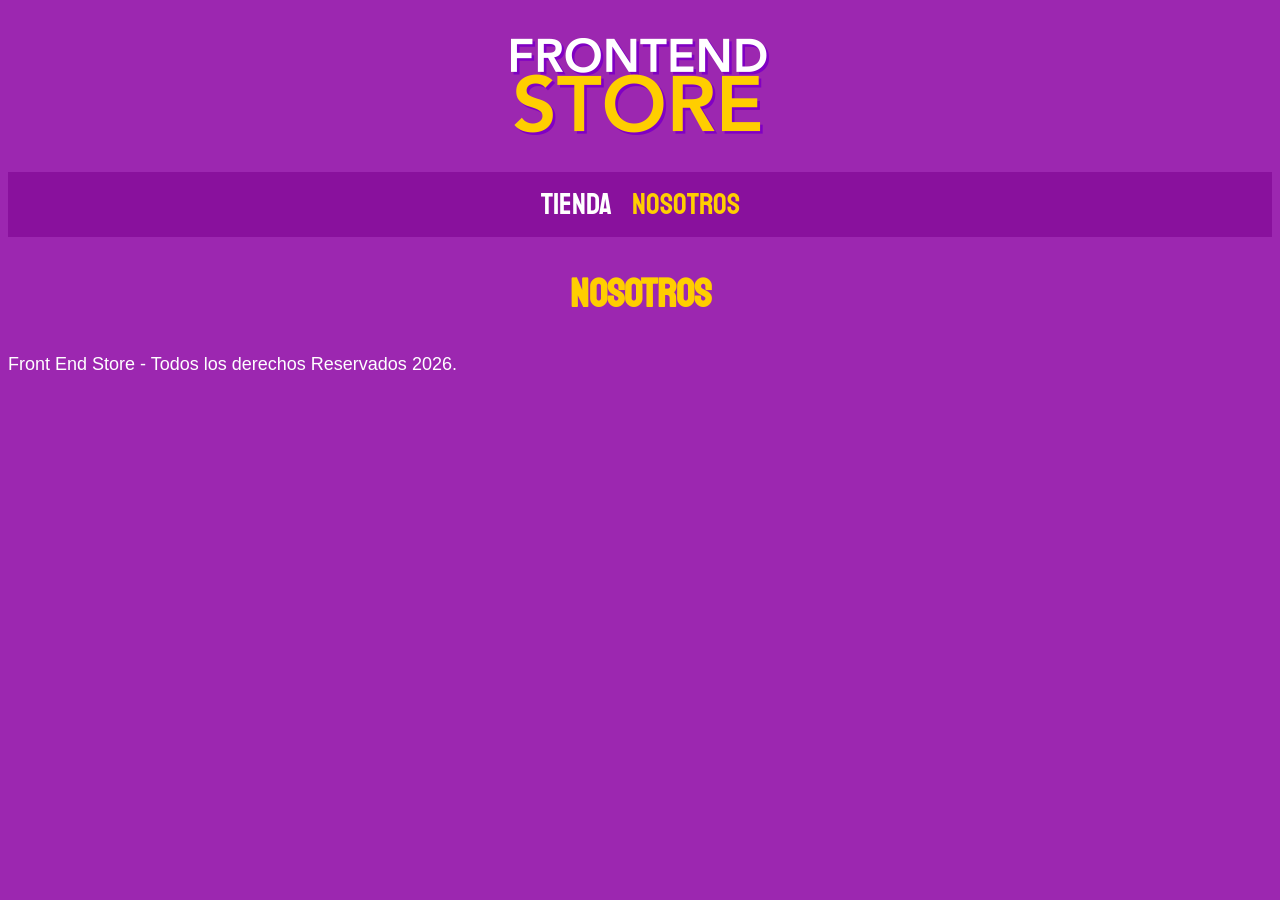
==== nosotros.html @ e721e728 "primer commit" ====
<!doctype html>
<html lang="es">

<head>
  <meta charset="UTF-8" />
  <meta name="viewport" content="width=device-width, initial-scale=1.0" />
  <title>FrontEnd Store</title>
  <link rel="stylesheet" href="css/normalize.css" />
  <link href="https://fonts.googleapis.com/css2?family=Staatliches&display=swap" rel="stylesheet" />
  <link rel="stylesheet" href="css/style.css" />
</head>

<body>
  <!-- CABECERA -->
  <header class="header">
    <a href="index.html">
      <img class="header__logo" src="img/logo.png" alt="logo tipo" />
    </a>
  </header>

  <!-- NAVEGACION -->
  <nav class="navegacion">
    <a class="navegacion__enlace" href="index.html">Tienda</a>
    <a class="navegacion__enlace navegacion__enlace--activo" href="nosotros.html">Nosotros</a>
  </nav>

  <!-- CONTENIDO PRINCIPAL -->
  <main class="contenedor">
    <h1>Nosotros</h1>

    </div>
  </main>

  <!--Pie de pagina-->
  <footer class="footer">
    <p class="footer__texto">
      Front End Store - Todos los derechos Reservados 2026.
    </p>
  </footer>
</body>

</html>
---- css/style.css ----
:root {
    --primario: #9C27B0;
    --primarioOscuro: #89119D;
    --secundario: #FFCE00;
    --secundarioOscuro: rgb(233, 187, 2);
    --blanco: #FFF;
    --negro: #000;

    --fuentePrincipal: 'Staatliches', cursive;
}

html {
    box-sizing: border-box;
    font-size: 62.5%; 
}

*, *:before, *:after {
    box-sizing: inherit;
}

/** Globales **/
body {
    background-color: var(--primario);
    font-size: 1.6rem;
    line-height: 1.5;
}
p {
    font-size: 1.8rem;
    font-family: Arial, Helvetica, sans-serif;
    color: var(--blanco);
}
a {
    text-decoration: none;
}
img {
    max-width: 100%;
}
.contenedor {
    max-width: 120rem;
    margin: 0 auto;
}
h1, h2, h3 {
    text-align: center;
    color: var(--secundario);
    font-family: var(--fuentePrincipal);
}
h1 {
    font-size: 4rem;
}
h2 {
    font-size: 3.2rem;
}
h3 {
    font-size: 2.4rem;
}

/** Header **/
.header {
    display: flex;
    justify-content: center;
}
.header__logo {
    margin: 3rem 0;
}

/** Navegacion **/
.navegacion {
    background-color: var(--primarioOscuro);
    padding: 1rem 0;
    display: flex;
    justify-content: center;
    gap: 2rem; 
}
.navegacion__enlace {
    font-family: var(--fuentePrincipal);
    color: var(--blanco);
    font-size: 3rem;
}
.navegacion__enlace--activo,
.navegacion__enlace:hover {
    color: var(--secundario);
}

/** Grid **/
.grid {
    display: grid;
    grid-template-columns: repeat(2, 1fr);
    gap: 2rem;
}
@media (min-width: 768px) {
    .grid {
        grid-template-columns: repeat(3, 1fr);
    }
}

/** Productos **/
.producto {
    background-color: var(--primarioOscuro);
    padding: 1rem;
}

.producto__imagen{
    width: 100%;
}

.producto__nombre {
    font-size: 4rem;
}

.producto__precio {
    font-size: 2.8rem;
    color: var(--secundario);
}

.producto__nombre,
.producto__precio {
    font-family: var(--fuentePrincipal);
    margin: 1rem 0;
    text-align: center;
    line-height: 1.2;
}
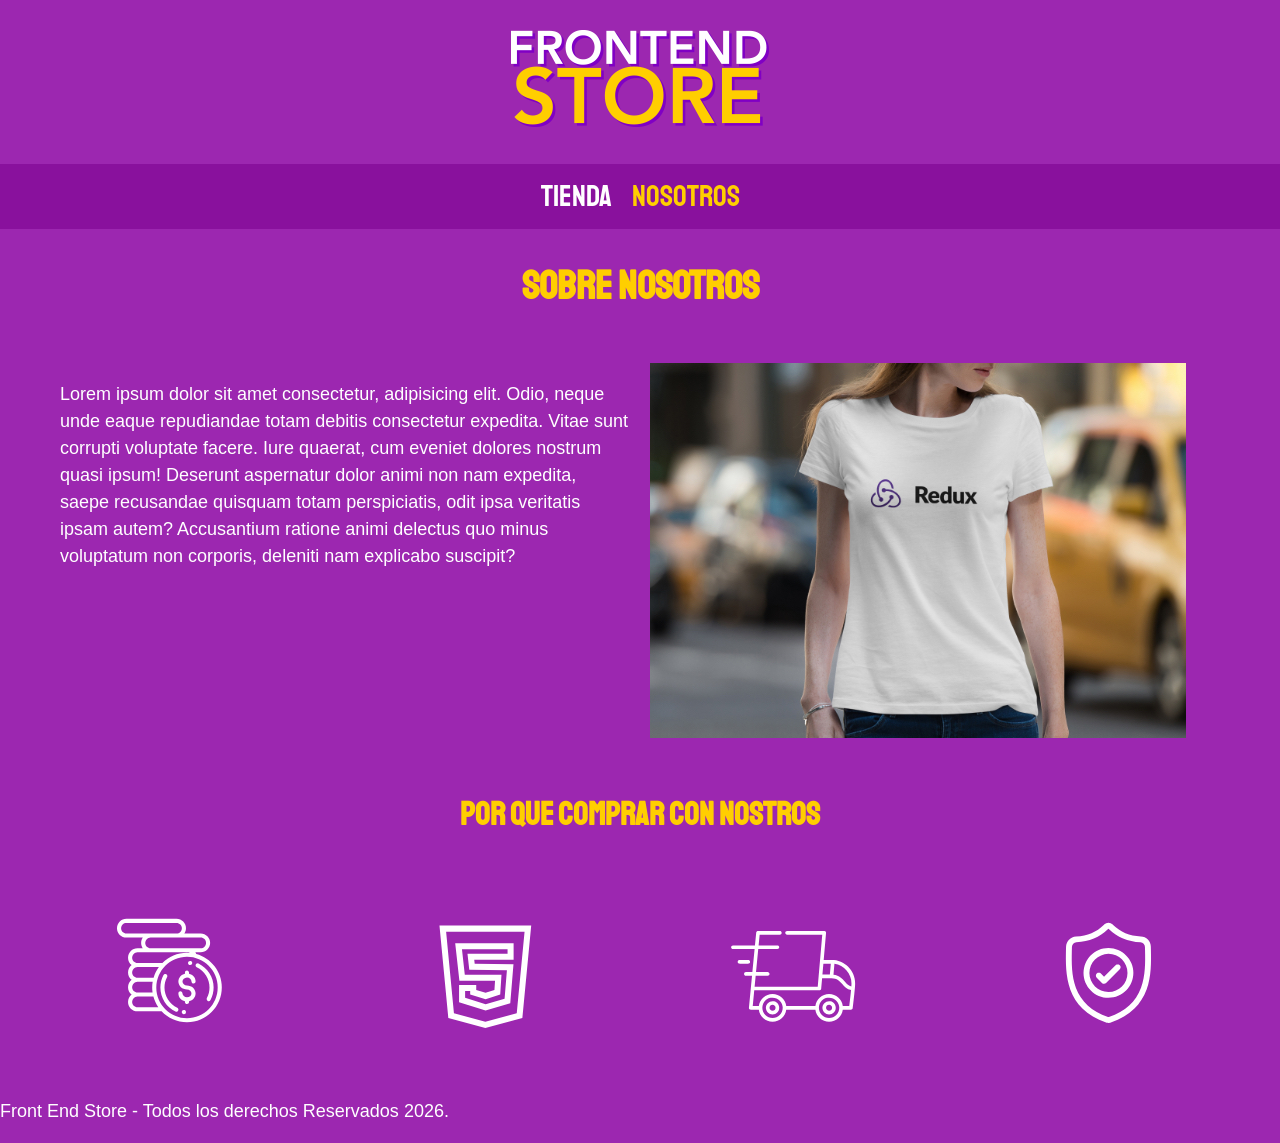
==== commit 1c710018: "Nosotros" ====
--- a/nosotros.html
+++ b/nosotros.html
@@ -8,6 +8,7 @@
   <link rel="stylesheet" href="css/normalize.css" />
   <link href="https://fonts.googleapis.com/css2?family=Staatliches&display=swap" rel="stylesheet" />
   <link rel="stylesheet" href="css/style.css" />
+  <link rel="stylesheet" href="css/nosotros.css">
 </head>
 
 <body>
@@ -26,7 +27,29 @@
 
   <!-- CONTENIDO PRINCIPAL -->
   <main class="contenedor">
-    <h1>Nosotros</h1>
+    <h1>Sobre Nosotros</h1>
+
+    <div class="grid-nosotros">
+      <div>
+        <p>Lorem ipsum dolor sit amet consectetur, adipisicing elit. Odio, neque unde eaque repudiandae totam debitis
+          consectetur expedita. Vitae sunt corrupti voluptate facere. Iure quaerat, cum eveniet dolores nostrum quasi
+          ipsum!
+          Deserunt aspernatur dolor animi non nam expedita, saepe recusandae quisquam totam perspiciatis, odit ipsa
+          veritatis ipsam autem? Accusantium ratione animi delectus quo minus voluptatum non corporis, deleniti nam
+          explicabo suscipit?</p>
+      </div>
+      <div>
+        <img src="img/nosotros.jpg" alt="">
+      </div>
+      <div class="grid__opciones">
+        <h2 class="sub-titulo">Por que comprar con nostros</h2>
+      </div>
+      <div class="grid__iconos">
+        <img src="img/icono_1.png" alt="dinero">
+        <img src="img/icono_2.png" alt="html">
+        <img src="img/icono_3.png" alt="Entrega">
+        <img src="img/icono_4.png" alt="escudo">
+      </div>
 
     </div>
   </main>
--- a/css/style.css
+++ b/css/style.css
@@ -11,10 +11,12 @@
 
 html {
     box-sizing: border-box;
-    font-size: 62.5%; 
+    font-size: 62.5%;
 }
 
-*, *:before, *:after {
+*,
+*:before,
+*:after {
     box-sizing: inherit;
 }
 
@@ -24,32 +26,42 @@
     font-size: 1.6rem;
     line-height: 1.5;
 }
+
 p {
     font-size: 1.8rem;
     font-family: Arial, Helvetica, sans-serif;
     color: var(--blanco);
 }
+
 a {
     text-decoration: none;
 }
+
 img {
     max-width: 100%;
 }
+
 .contenedor {
     max-width: 120rem;
     margin: 0 auto;
 }
-h1, h2, h3 {
+
+h1,
+h2,
+h3 {
     text-align: center;
     color: var(--secundario);
     font-family: var(--fuentePrincipal);
 }
+
 h1 {
     font-size: 4rem;
 }
+
 h2 {
     font-size: 3.2rem;
 }
+
 h3 {
     font-size: 2.4rem;
 }
@@ -59,6 +71,7 @@
     display: flex;
     justify-content: center;
 }
+
 .header__logo {
     margin: 3rem 0;
 }
@@ -69,13 +82,15 @@
     padding: 1rem 0;
     display: flex;
     justify-content: center;
-    gap: 2rem; 
+    gap: 2rem;
 }
+
 .navegacion__enlace {
     font-family: var(--fuentePrincipal);
     color: var(--blanco);
     font-size: 3rem;
 }
+
 .navegacion__enlace--activo,
 .navegacion__enlace:hover {
     color: var(--secundario);
@@ -87,6 +102,7 @@
     grid-template-columns: repeat(2, 1fr);
     gap: 2rem;
 }
+
 @media (min-width: 768px) {
     .grid {
         grid-template-columns: repeat(3, 1fr);
@@ -99,7 +115,7 @@
     padding: 1rem;
 }
 
-.producto__imagen{
+.producto__imagen {
     width: 100%;
 }
 
@@ -118,4 +134,33 @@
     margin: 1rem 0;
     text-align: center;
     line-height: 1.2;
+}
+
+/* Graficos */
+.grafico {
+    min-height: 30rem;
+    background-repeat: no-repeat;
+    background-size: cover;
+    grid-column: 1 / 3;
+}
+
+.grafico--camisas {
+    grid-row: 2 / 3;
+    background-image: url(../img/grafico1.jpg);
+
+}
+
+.grafico--node{
+    background-image: url(../img/grafico2.jpg);
+    grid-row: 8 / 9;
+
+}
+
+@media (min-width: 768px) {
+    .grafico--node {
+        grid-row: 5 / 6;
+        grid-column: 2 / 4;
+
+    }
+
 }
--- a/css/nosotros.css
+++ b/css/nosotros.css
@@ -0,0 +1,27 @@
+.grid-nosotros {
+    padding: 2rem;
+    display: flex;
+    flex-direction: column;
+}
+
+@media (min-width: 768px) {
+    .grid-nosotros {
+        display: grid;
+        grid-template-columns: repeat(2, 1fr);
+        gap: 2rem;
+    }
+}
+
+.grid__opciones {
+    grid-column: 1 / 3;
+}
+
+.sub-titulo {
+    text-align: center;
+}
+
+.grid__iconos{
+    display: flex;
+    justify-content:space-between;
+    grid-column: 1 / 3;
+}
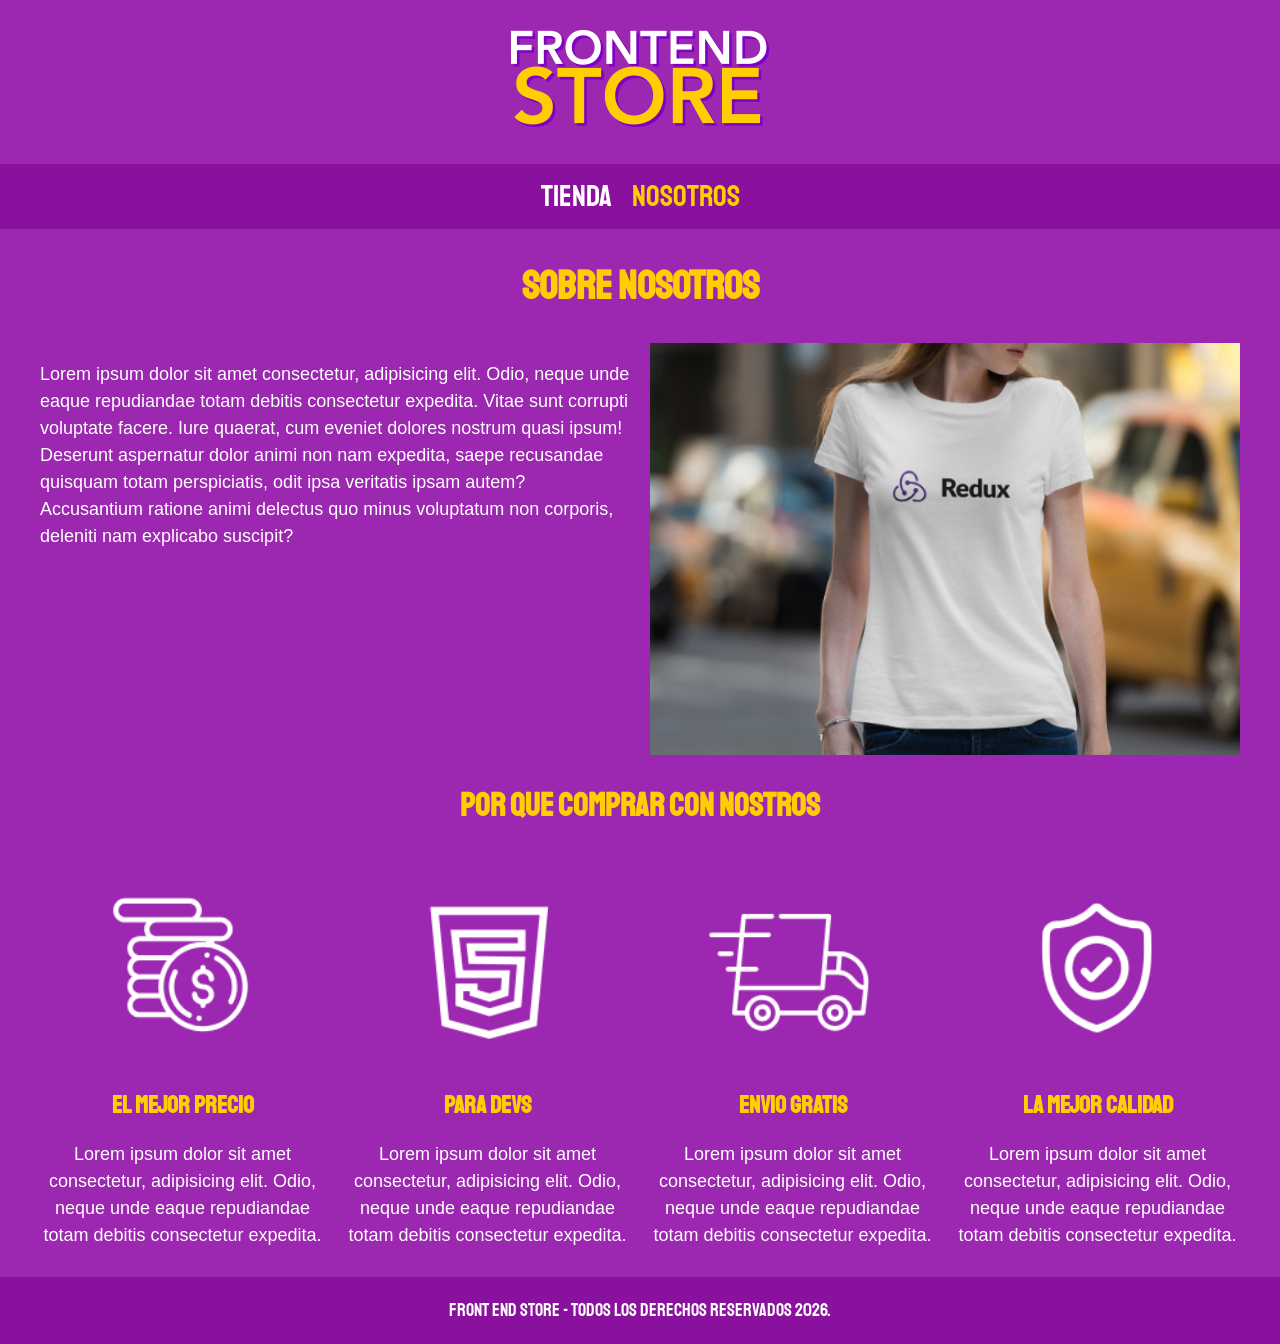
==== commit cb5c5968: "producto" ====
--- a/nosotros.html
+++ b/nosotros.html
@@ -1,65 +1,100 @@
 <!doctype html>
 <html lang="es">
+  <head>
+    <meta charset="UTF-8" />
+    <meta name="viewport" content="width=device-width, initial-scale=1.0" />
+    <title>FrontEnd Store</title>
+    <link rel="stylesheet" href="css/normalize.css" />
+    <link
+      href="https://fonts.googleapis.com/css2?family=Staatliches&display=swap"
+      rel="stylesheet"
+    />
+    <link rel="stylesheet" href="css/style.css" />
+    <link rel="stylesheet" href="css/nosotros.css" />
+  </head>
 
-<head>
-  <meta charset="UTF-8" />
-  <meta name="viewport" content="width=device-width, initial-scale=1.0" />
-  <title>FrontEnd Store</title>
-  <link rel="stylesheet" href="css/normalize.css" />
-  <link href="https://fonts.googleapis.com/css2?family=Staatliches&display=swap" rel="stylesheet" />
-  <link rel="stylesheet" href="css/style.css" />
-  <link rel="stylesheet" href="css/nosotros.css">
-</head>
+  <body>
+    <!-- CABECERA -->
+    <header class="header">
+      <a href="index.html">
+        <img class="header__logo" src="img/logo.png" alt="logo tipo" />
+      </a>
+    </header>
 
-<body>
-  <!-- CABECERA -->
-  <header class="header">
-    <a href="index.html">
-      <img class="header__logo" src="img/logo.png" alt="logo tipo" />
-    </a>
-  </header>
+    <!-- NAVEGACION -->
+    <nav class="navegacion">
+      <a class="navegacion__enlace" href="index.html">Tienda</a>
+      <a
+        class="navegacion__enlace navegacion__enlace--activo"
+        href="nosotros.html"
+        >Nosotros</a
+      >
+    </nav>
 
-  <!-- NAVEGACION -->
-  <nav class="navegacion">
-    <a class="navegacion__enlace" href="index.html">Tienda</a>
-    <a class="navegacion__enlace navegacion__enlace--activo" href="nosotros.html">Nosotros</a>
-  </nav>
+    <!-- CONTENIDO PRINCIPAL -->
+    <main class="contenedor">
+      <h1>Sobre Nosotros</h1>
 
-  <!-- CONTENIDO PRINCIPAL -->
-  <main class="contenedor">
-    <h1>Sobre Nosotros</h1>
+      <div class="grid-nosotros">
+        <div class="nosotros__contenido">
+          <p>
+            Lorem ipsum dolor sit amet consectetur, adipisicing elit. Odio,
+            neque unde eaque repudiandae totam debitis consectetur expedita.
+            Vitae sunt corrupti voluptate facere. Iure quaerat, cum eveniet
+            dolores nostrum quasi ipsum! Deserunt aspernatur dolor animi non nam
+            expedita, saepe recusandae quisquam totam perspiciatis, odit ipsa
+            veritatis ipsam autem? Accusantium ratione animi delectus quo minus
+            voluptatum non corporis, deleniti nam explicabo suscipit?
+          </p>
+        </div>
+        <img class="nosotros__imagen" src="img/nosotros.jpg" alt="" />
+      </div>
+    </main>
 
-    <div class="grid-nosotros">
-      <div>
-        <p>Lorem ipsum dolor sit amet consectetur, adipisicing elit. Odio, neque unde eaque repudiandae totam debitis
-          consectetur expedita. Vitae sunt corrupti voluptate facere. Iure quaerat, cum eveniet dolores nostrum quasi
-          ipsum!
-          Deserunt aspernatur dolor animi non nam expedita, saepe recusandae quisquam totam perspiciatis, odit ipsa
-          veritatis ipsam autem? Accusantium ratione animi delectus quo minus voluptatum non corporis, deleniti nam
-          explicabo suscipit?</p>
+    <section class="contenedor comprar">
+      <h2 class="comprar__titulo">Por que comprar con nostros</h2>
+
+      <div class="bloques">
+        <div class="bloque">
+          <img src="img/icono_1.png" alt="dinero" />
+          <h3 class="bloque__titulo">El Mejor Precio</h3>
+          <p>
+            Lorem ipsum dolor sit amet consectetur, adipisicing elit. Odio,
+            neque unde eaque repudiandae totam debitis consectetur expedita.
+          </p>
+        </div>
+        <div class="bloque">
+          <img src="img/icono_2.png" alt="dinero" />
+          <h3 class="bloque__titulo">Para Devs</h3>
+          <p>
+            Lorem ipsum dolor sit amet consectetur, adipisicing elit. Odio,
+            neque unde eaque repudiandae totam debitis consectetur expedita.
+          </p>
+        </div>
+        <div class="bloque">
+          <img src="img/icono_3.png" alt="dinero" />
+          <h3 class="bloque__titulo">Envio Gratis</h3>
+          <p>
+            Lorem ipsum dolor sit amet consectetur, adipisicing elit. Odio,
+            neque unde eaque repudiandae totam debitis consectetur expedita.
+          </p>
+        </div>
+        <div class="bloque">
+          <img src="img/icono_4.png" alt="dinero" />
+          <h3 class="bloque__titulo">La mejor calidad</h3>
+          <p>
+            Lorem ipsum dolor sit amet consectetur, adipisicing elit. Odio,
+            neque unde eaque repudiandae totam debitis consectetur expedita.
+          </p>
+        </div>
       </div>
-      <div>
-        <img src="img/nosotros.jpg" alt="">
-      </div>
-      <div class="grid__opciones">
-        <h2 class="sub-titulo">Por que comprar con nostros</h2>
-      </div>
-      <div class="grid__iconos">
-        <img src="img/icono_1.png" alt="dinero">
-        <img src="img/icono_2.png" alt="html">
-        <img src="img/icono_3.png" alt="Entrega">
-        <img src="img/icono_4.png" alt="escudo">
-      </div>
+    </section>
 
-    </div>
-  </main>
-
-  <!--Pie de pagina-->
-  <footer class="footer">
-    <p class="footer__texto">
-      Front End Store - Todos los derechos Reservados 2026.
-    </p>
-  </footer>
-</body>
-
-</html>+    <!--Pie de pagina-->
+    <footer class="footer">
+      <p class="footer__texto">
+        Front End Store - Todos los derechos Reservados 2026.
+      </p>
+    </footer>
+  </body>
+</html>
--- a/css/style.css
+++ b/css/style.css
@@ -38,7 +38,7 @@
 }
 
 img {
-    max-width: 100%;
+    width: 100%;
 }
 
 .contenedor {
@@ -115,10 +115,6 @@
     padding: 1rem;
 }
 
-.producto__imagen {
-    width: 100%;
-}
-
 .producto__nombre {
     font-size: 4rem;
 }
@@ -163,4 +159,19 @@
 
     }
 
-}+}
+
+/* Footer */
+.footer{
+    display: flex;
+    justify-content: center;
+    text-align: center;
+    background-color: var(--primarioOscuro);
+    padding: .2rem;
+    margin-top: 1rem;
+}
+
+.footer__texto{
+    font-family: var(--fuentePrincipal);
+}
+
--- a/css/nosotros.css
+++ b/css/nosotros.css
@@ -1,27 +1,43 @@
 .grid-nosotros {
-    padding: 2rem;
-    display: flex;
-    flex-direction: column;
+    display: grid;
+    grid-template-rows: repeat(2, auto);
 }
 
 @media (min-width: 768px) {
     .grid-nosotros {
-        display: grid;
         grid-template-columns: repeat(2, 1fr);
-        gap: 2rem;
+        column-gap: 2rem;
     }
 }
 
-.grid__opciones {
-    grid-column: 1 / 3;
+.nosotros__imagen {
+    grid-row: 1 / 2;
 }
 
-.sub-titulo {
+@media (min-width: 768px) {
+    .nosotros__imagen {
+        grid-column: 2 / 3;
+    }
+}
+
+/* BLoques */
+
+.bloques{
+    display: grid;
+    grid-template-columns: repeat(2, 1fr);
+    gap: 2rem;
+}
+
+@media (min-width: 768px){
+    .bloques{
+        grid-template-columns: repeat(4, 1fr);
+    }
+}
+
+.bloque{
     text-align: center;
 }
 
-.grid__iconos{
-    display: flex;
-    justify-content:space-between;
-    grid-column: 1 / 3;
+.bloque__titulo{
+    margin: 0;
 }
